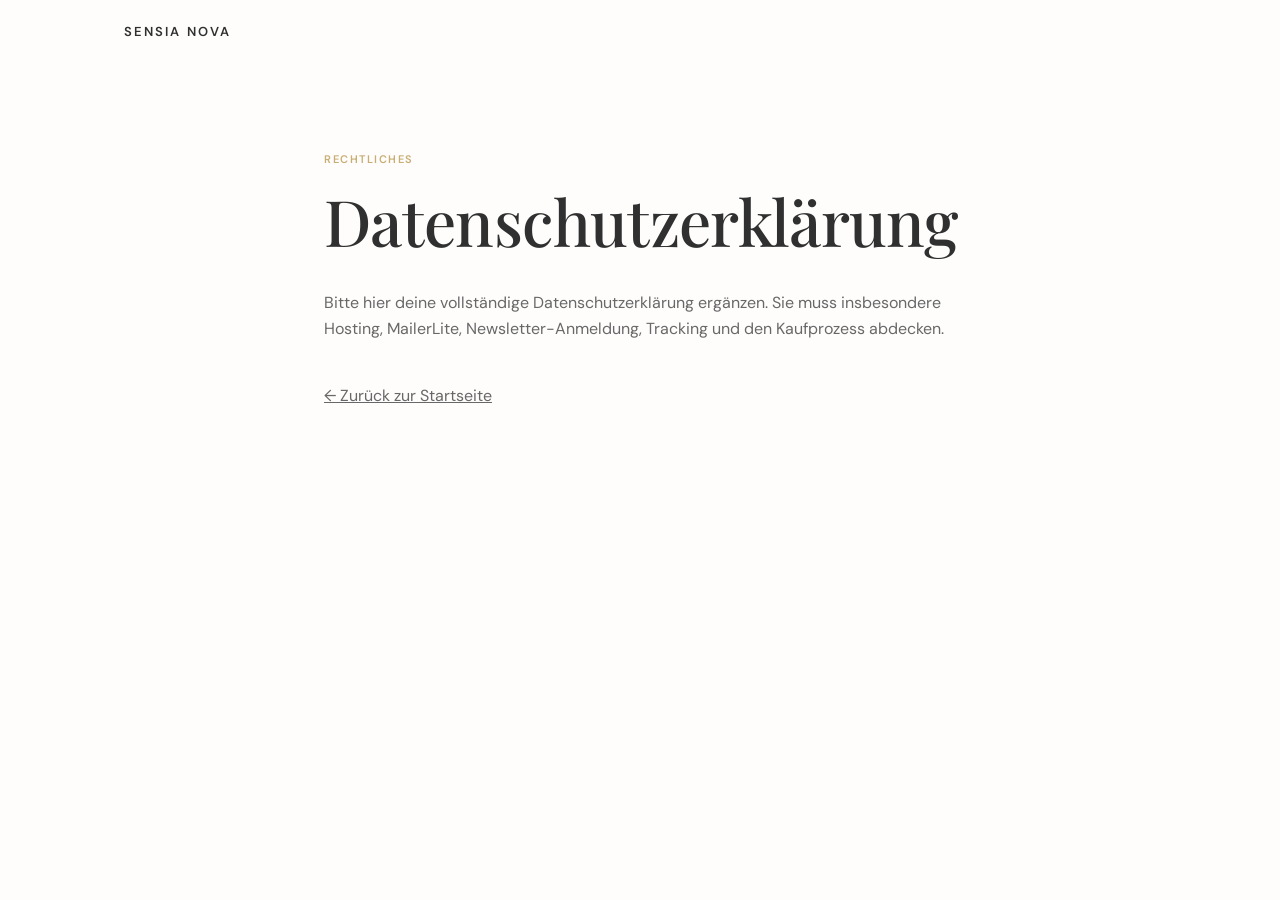
==== datenschutz.html @ ccca2680 "Add complete Sensia Nova landing page for Hostinger deployment Production-ready landing page for 'St" ====
<!doctype html>
<html lang="de">
<head>
  <meta charset="utf-8">
  <meta name="viewport" content="width=device-width, initial-scale=1">
  <title>Datenschutz | Sensia Nova</title>
  <link rel="preconnect" href="https://fonts.googleapis.com">
  <link rel="preconnect" href="https://fonts.gstatic.com" crossorigin>
  <link href="https://fonts.googleapis.com/css2?family=DM+Sans:opsz,wght@9..40,400;9..40,500;9..40,600&family=Playfair+Display:ital,wght@0,500;1,400&display=swap" rel="stylesheet">
  <link rel="stylesheet" href="styles.css">
</head>
<body>
  <header class="site-header">
    <div class="nav-wrap">
      <a class="brand" href="index.html" aria-label="Sensia Nova Startseite">SENSIA NOVA</a>
    </div>
  </header>
  <main>
    <div class="section-shell" style="max-width:760px; padding-top:80px; padding-bottom:80px;">
      <p class="eyebrow">Rechtliches</p>
      <h1 style="margin-bottom:32px;">Datenschutzerklärung</h1>
      <p style="color:var(--text-2);">Bitte hier deine vollständige Datenschutzerklärung ergänzen. Sie muss insbesondere Hosting, MailerLite, Newsletter-Anmeldung, Tracking und den Kaufprozess abdecken.</p>
      <p style="margin-top:40px;"><a href="index.html" style="color:var(--text-2); text-decoration:underline;">← Zurück zur Startseite</a></p>
    </div>
  </main>
</body>
</html>
---- styles.css ----
/* ============================================================
   SENSIA NOVA – Landing Page Styles
   Fonts: DM Sans (body) + Playfair Display (headings/display)
   ============================================================ */

/* ---------- Reset & Base ---------- */
*, *::before, *::after { box-sizing: border-box; margin: 0; padding: 0; }

:root {
  --white:      #FEFDFC;
  --stone-100:  #F5F3EF;
  --stone-200:  #ECEAE5;
  --stone-400:  #C5C0B5;
  --gold:       #C9AE74;
  --blue:       #A9CCE4;
  --text:       #303030;
  --text-2:     #686868;
  --text-3:     #8A8985;

  --body:    'DM Sans', system-ui, sans-serif;
  --display: 'Playfair Display', Georgia, serif;

  --max-w: 1160px;
  --shell-px: clamp(20px, 5vw, 80px);
  --section-py: clamp(64px, 10vw, 128px);

  --radius-sm: 4px;
  --radius-md: 8px;
  --radius-lg: 16px;

  --shadow-card: 0 2px 16px rgba(48,48,48,.08);
  --shadow-book: 8px 24px 64px rgba(48,48,48,.22);

  --transition: 240ms ease;
}

html { scroll-behavior: smooth; }

body {
  font-family: var(--body);
  font-size: 16px;
  line-height: 1.65;
  color: var(--text);
  background: var(--white);
  -webkit-font-smoothing: antialiased;
}

img { max-width: 100%; display: block; }
a { color: inherit; }

/* ---------- Skip link ---------- */
.skip-link {
  position: absolute;
  left: -9999px;
  top: 0;
  padding: 8px 16px;
  background: var(--text);
  color: var(--white);
  font-size: 14px;
  z-index: 1000;
  text-decoration: none;
}
.skip-link:focus { left: 0; }

/* ---------- Screen-reader only ---------- */
.sr-only {
  position: absolute;
  width: 1px; height: 1px;
  padding: 0; margin: -1px;
  overflow: hidden; clip: rect(0,0,0,0);
  white-space: nowrap; border: 0;
}

/* ---------- Layout shell ---------- */
.section-shell {
  max-width: var(--max-w);
  margin-inline: auto;
  padding-inline: var(--shell-px);
}

/* ---------- Typography ---------- */
h1, h2, h3 {
  font-family: var(--display);
  font-weight: 500;
  line-height: 1.15;
  letter-spacing: -.01em;
}

h1 { font-size: clamp(36px, 5.5vw, 64px); }
h2 { font-size: clamp(28px, 4vw, 48px); }
h3 { font-size: clamp(20px, 2.5vw, 28px); }

em { font-style: italic; }

.eyebrow {
  display: inline-block;
  font-family: var(--body);
  font-size: 11px;
  font-weight: 600;
  letter-spacing: .14em;
  text-transform: uppercase;
  color: var(--gold);
  margin-bottom: 16px;
}

.lead {
  font-size: clamp(17px, 2vw, 20px);
  color: var(--text-2);
  line-height: 1.7;
  max-width: 52ch;
}

.microcopy {
  font-size: 13px;
  color: var(--text-3);
  margin-top: 12px;
}

blockquote {
  font-family: var(--display);
  font-style: italic;
  font-size: clamp(18px, 2.2vw, 24px);
  color: var(--text-2);
  border-left: 2px solid var(--gold);
  padding-left: 20px;
  margin-top: 32px;
}

/* ---------- Buttons ---------- */
.button {
  display: inline-flex;
  align-items: center;
  justify-content: center;
  gap: 8px;
  font-family: var(--body);
  font-size: 15px;
  font-weight: 600;
  letter-spacing: .02em;
  text-decoration: none;
  border: none;
  border-radius: var(--radius-sm);
  cursor: pointer;
  transition: background var(--transition), color var(--transition), box-shadow var(--transition), transform var(--transition);
  white-space: nowrap;
  padding: 14px 28px;
}

.button-primary {
  background: var(--text);
  color: var(--white);
}
.button-primary:hover {
  background: #1a1a1a;
  box-shadow: 0 4px 20px rgba(48,48,48,.25);
  transform: translateY(-1px);
}

.button-secondary {
  background: transparent;
  color: var(--text);
  border: 1.5px solid var(--stone-400);
}
.button-secondary:hover {
  border-color: var(--text);
  background: var(--stone-100);
}

.button-large { padding: 16px 36px; font-size: 16px; }

/* ---------- Navigation ---------- */
.site-header {
  position: sticky;
  top: 0;
  z-index: 100;
  background: rgba(254,253,252,.92);
  backdrop-filter: blur(12px);
  -webkit-backdrop-filter: blur(12px);
  border-bottom: 1px solid transparent;
  transition: border-color var(--transition), box-shadow var(--transition);
}
.site-header.scrolled {
  border-color: var(--stone-200);
  box-shadow: 0 1px 12px rgba(48,48,48,.06);
}

.nav-wrap {
  max-width: var(--max-w);
  margin-inline: auto;
  padding: 0 var(--shell-px);
  height: 64px;
  display: flex;
  align-items: center;
  gap: 32px;
}

.brand {
  font-family: var(--body);
  font-size: 13px;
  font-weight: 600;
  letter-spacing: .16em;
  text-decoration: none;
  color: var(--text);
  flex-shrink: 0;
}

.site-nav {
  display: flex;
  align-items: center;
  gap: 28px;
  margin-left: auto;
}
.site-nav a {
  font-size: 14px;
  font-weight: 500;
  color: var(--text-2);
  text-decoration: none;
  transition: color var(--transition);
}
.site-nav a:hover { color: var(--text); }
.site-nav .nav-buy {
  color: var(--text);
  border: 1.5px solid var(--stone-400);
  border-radius: var(--radius-sm);
  padding: 8px 18px;
  font-size: 13px;
  font-weight: 600;
  transition: border-color var(--transition), background var(--transition);
}
.site-nav .nav-buy:hover {
  border-color: var(--text);
  background: var(--stone-100);
}

/* Hamburger */
.menu-toggle {
  display: none;
  flex-direction: column;
  gap: 5px;
  background: none;
  border: none;
  cursor: pointer;
  padding: 8px;
  margin-left: auto;
}
.menu-toggle span {
  display: block;
  width: 22px;
  height: 1.5px;
  background: var(--text);
  transition: transform var(--transition), opacity var(--transition);
  transform-origin: center;
}
.menu-toggle[aria-expanded="true"] span:nth-child(1) { transform: translateY(6.5px) rotate(45deg); }
.menu-toggle[aria-expanded="true"] span:nth-child(2) { opacity: 0; }
.menu-toggle[aria-expanded="true"] span:nth-child(3) { transform: translateY(-6.5px) rotate(-45deg); }

/* ---------- Hero ---------- */
.hero {
  padding-top: clamp(60px, 10vw, 120px);
  padding-bottom: clamp(60px, 10vw, 120px);
  display: grid;
  grid-template-columns: 1fr auto;
  gap: clamp(40px, 6vw, 96px);
  align-items: center;
}

.hero-copy { max-width: 560px; }
.hero-copy h1 { margin-bottom: 24px; }
.hero-copy .lead { margin-bottom: 40px; }

.hero-actions {
  display: flex;
  flex-wrap: wrap;
  gap: 12px;
  align-items: center;
}

/* Book cover mockup */
.book-stage {
  position: relative;
  flex-shrink: 0;
}

.book-shadow {
  position: absolute;
  bottom: -24px;
  left: 50%;
  transform: translateX(-50%);
  width: 85%;
  height: 40px;
  background: radial-gradient(ellipse, rgba(48,48,48,.25) 0%, transparent 70%);
  filter: blur(8px);
}

.book-cover {
  width: clamp(200px, 22vw, 280px);
  aspect-ratio: 5/7;
  background: linear-gradient(160deg, #FAF8F5 0%, #F0EDE8 100%);
  border: 1px solid var(--stone-200);
  border-radius: 2px 8px 8px 2px;
  box-shadow: var(--shadow-book);
  display: flex;
  flex-direction: column;
  align-items: center;
  justify-content: space-between;
  padding: clamp(16px, 3vw, 28px);
  text-align: center;
  position: relative;
  overflow: hidden;
}

.book-cover::before {
  content: '';
  position: absolute;
  inset: 0;
  left: 0;
  width: 6px;
  background: linear-gradient(to right, rgba(48,48,48,.12), transparent);
  border-radius: 0;
}

.cover-brand {
  font-size: 9px;
  font-weight: 600;
  letter-spacing: .22em;
  color: var(--text-3);
}

.cover-title {
  font-family: var(--display);
  font-size: clamp(22px, 3.5vw, 36px);
  font-weight: 500;
  line-height: 1.1;
  color: var(--text);
}
.cover-title em { display: block; }

.cover-ornament {
  display: flex;
  align-items: center;
  gap: 8px;
  width: 100%;
}
.cover-ornament span {
  flex: 1;
  height: 1px;
  background: var(--gold);
  opacity: .5;
}
.cover-ornament img {
  width: clamp(24px, 3vw, 36px);
  height: auto;
}

.cover-subtitle {
  font-size: 7.5px;
  font-weight: 600;
  letter-spacing: .12em;
  color: var(--text-2);
  line-height: 1.6;
}

.cover-bottom {
  font-size: 7px;
  font-weight: 600;
  letter-spacing: .18em;
  color: var(--gold);
}

.cover-author {
  font-size: 8px;
  font-weight: 500;
  letter-spacing: .14em;
  color: var(--text-3);
}

/* ---------- Sample / Leseprobe ---------- */
.sample-section {
  background: var(--stone-100);
  padding-block: var(--section-py);
}

.sample-grid {
  display: grid;
  grid-template-columns: 1fr 1fr;
  gap: clamp(40px, 6vw, 80px);
  align-items: center;
}

.sample-copy h2 { margin-bottom: 16px; }
.sample-copy p { color: var(--text-2); margin-bottom: 24px; }

.quiet-list {
  list-style: none;
  display: flex;
  flex-direction: column;
  gap: 10px;
}
.quiet-list li {
  font-size: 15px;
  color: var(--text-2);
  padding-left: 20px;
  position: relative;
}
.quiet-list li::before {
  content: '—';
  position: absolute;
  left: 0;
  color: var(--gold);
}

.signup-card {
  background: var(--white);
  border: 1px solid var(--stone-200);
  border-radius: var(--radius-lg);
  padding: clamp(24px, 4vw, 48px);
  box-shadow: var(--shadow-card);
}

.card-kicker {
  font-size: 11px;
  font-weight: 600;
  letter-spacing: .14em;
  text-transform: uppercase;
  color: var(--gold);
  margin-bottom: 12px;
}

.signup-card h3 {
  font-size: clamp(18px, 2.2vw, 24px);
  margin-bottom: 8px;
}
.signup-card > p {
  font-size: 15px;
  color: var(--text-2);
  margin-bottom: 24px;
}

.sample-form label[for="email"] {
  display: block;
  font-size: 13px;
  font-weight: 500;
  margin-bottom: 8px;
  color: var(--text-2);
}

.form-row {
  display: flex;
  gap: 8px;
  margin-bottom: 16px;
}

.form-row input {
  flex: 1;
  font-family: var(--body);
  font-size: 15px;
  color: var(--text);
  background: var(--white);
  border: 1.5px solid var(--stone-200);
  border-radius: var(--radius-sm);
  padding: 12px 14px;
  outline: none;
  transition: border-color var(--transition);
  min-width: 0;
}
.form-row input:focus { border-color: var(--text); }
.form-row input::placeholder { color: var(--text-3); }

.consent {
  display: flex;
  gap: 10px;
  align-items: flex-start;
  cursor: pointer;
  margin-bottom: 12px;
}
.consent input[type="checkbox"] {
  margin-top: 3px;
  flex-shrink: 0;
  width: 15px;
  height: 15px;
  accent-color: var(--text);
  cursor: pointer;
}
.consent span {
  font-size: 13px;
  color: var(--text-2);
  line-height: 1.5;
}

.form-note {
  font-size: 12px;
  color: var(--text-3);
}
.form-note a { text-decoration: underline; }

.form-status {
  font-size: 14px;
  font-weight: 500;
  margin-top: 12px;
  min-height: 20px;
}
.form-status.success { color: #3d8a4e; }
.form-status.error   { color: #b84040; }

/* ---------- Editorial / Workbook section ---------- */
.editorial-section {
  padding-block: var(--section-py);
}

.section-heading {
  text-align: center;
  max-width: 680px;
  margin-inline: auto;
  margin-bottom: clamp(48px, 7vw, 80px);
}
.section-heading h2 { margin-top: 0; }

.editorial-grid {
  display: grid;
  grid-template-columns: repeat(3, 1fr);
  gap: clamp(24px, 4vw, 48px);
}

.editorial-item {
  padding-top: 28px;
  border-top: 1px solid var(--stone-200);
}
.editorial-item span {
  display: block;
  font-size: 11px;
  font-weight: 600;
  letter-spacing: .14em;
  color: var(--gold);
  margin-bottom: 12px;
}
.editorial-item h3 {
  font-size: clamp(18px, 2vw, 22px);
  margin-bottom: 10px;
}
.editorial-item p {
  font-size: 15px;
  color: var(--text-2);
  line-height: 1.65;
}

/* ---------- Preview / Inhalt section ---------- */
.preview-section {
  background: var(--stone-100);
  padding-block: var(--section-py);
}

.preview-grid {
  display: grid;
  grid-template-columns: auto 1fr;
  gap: clamp(40px, 7vw, 96px);
  align-items: center;
}

/* Page stack mockup */
.page-stack {
  position: relative;
  width: clamp(220px, 26vw, 320px);
  height: clamp(290px, 34vw, 420px);
  flex-shrink: 0;
}

.sample-page {
  position: absolute;
  width: 88%;
  background: var(--white);
  border: 1px solid var(--stone-200);
  border-radius: var(--radius-md);
  padding: 24px;
  box-shadow: var(--shadow-card);
}
.sample-page span {
  display: block;
  font-size: 9px;
  font-weight: 600;
  letter-spacing: .16em;
  color: var(--gold);
  margin-bottom: 12px;
}
.sample-page h3 {
  font-size: 16px;
  margin-bottom: 4px;
}
.sample-page em {
  display: block;
  font-family: var(--display);
  font-size: 13px;
  color: var(--text-3);
  margin-bottom: 12px;
}
.sample-page p, .sample-page div {
  font-size: 13px;
  color: var(--text-2);
  line-height: 1.6;
}
.sample-page div {
  height: 1px;
  background: var(--stone-200);
  margin: 12px 0;
}

.page-back {
  bottom: 0;
  right: 0;
  transform: rotate(3deg);
}
.page-front {
  top: 0;
  left: 0;
}

.preview-copy h2 { margin-bottom: 16px; }
.preview-copy p  { color: var(--text-2); }

/* ---------- Purchase / Kaufen section ---------- */
.purchase-section {
  padding-block: var(--section-py);
  display: grid;
  grid-template-columns: 1fr auto;
  gap: clamp(40px, 6vw, 80px);
  align-items: center;
}

.purchase-section h2 { margin-bottom: 16px; }
.purchase-section p  { color: var(--text-2); max-width: 52ch; }

.purchase-action {
  display: flex;
  flex-direction: column;
  align-items: center;
  gap: 12px;
  flex-shrink: 0;
}
#price-label {
  font-size: 13px;
  color: var(--text-3);
}

/* ---------- Author note ---------- */
.author-note {
  background: var(--stone-100);
  padding-block: var(--section-py);
}

.narrow {
  max-width: 640px;
  text-align: center;
}
.narrow h2 { margin-bottom: 20px; }
.narrow p  { color: var(--text-2); }

.small-star {
  width: 36px;
  height: 36px;
  margin-inline: auto;
  margin-bottom: 24px;
}

.signature {
  font-family: var(--display);
  font-style: italic;
  font-size: 20px;
  color: var(--text);
  margin-top: 24px;
}

/* ---------- Footer ---------- */
footer {
  padding-block: 48px;
  border-top: 1px solid var(--stone-200);
}

.footer-inner {
  display: flex;
  justify-content: space-between;
  align-items: center;
  gap: 24px;
  flex-wrap: wrap;
}

.footer-inner strong {
  display: block;
  font-size: 12px;
  font-weight: 600;
  letter-spacing: .16em;
  margin-bottom: 4px;
}
.footer-inner p {
  font-size: 13px;
  color: var(--text-3);
}

.footer-links {
  display: flex;
  gap: 24px;
}
.footer-links a {
  font-size: 13px;
  color: var(--text-3);
  text-decoration: none;
  transition: color var(--transition);
}
.footer-links a:hover { color: var(--text); }

/* ---------- Scroll reveal animation ---------- */
.reveal {
  opacity: 0;
  transform: translateY(24px);
  transition: opacity 600ms ease, transform 600ms ease;
}
.reveal.visible {
  opacity: 1;
  transform: translateY(0);
}

/* ---------- Responsive ---------- */
@media (max-width: 900px) {
  .hero {
    grid-template-columns: 1fr;
    text-align: center;
  }
  .hero-copy { max-width: 100%; }
  .hero-copy .lead { margin-inline: auto; }
  .hero-actions { justify-content: center; }
  .book-stage {
    order: -1;
    display: flex;
    justify-content: center;
  }

  .sample-grid { grid-template-columns: 1fr; }
  .editorial-grid { grid-template-columns: 1fr 1fr; }
  .preview-grid { grid-template-columns: 1fr; }
  .page-stack { display: none; }
  .purchase-section {
    grid-template-columns: 1fr;
    text-align: center;
  }
  .purchase-action { align-items: center; }
  .purchase-section p { margin-inline: auto; }
}

@media (max-width: 640px) {
  .menu-toggle { display: flex; }

  .site-nav {
    position: absolute;
    top: 64px;
    left: 0;
    right: 0;
    background: var(--white);
    border-bottom: 1px solid var(--stone-200);
    flex-direction: column;
    align-items: flex-start;
    gap: 0;
    padding: 16px var(--shell-px);
    display: none;
    box-shadow: 0 8px 24px rgba(48,48,48,.08);
  }
  .site-nav.open { display: flex; }
  .site-nav a {
    padding: 12px 0;
    width: 100%;
    border-bottom: 1px solid var(--stone-200);
    font-size: 16px;
  }
  .site-nav a:last-child { border-bottom: none; }
  .site-nav .nav-buy {
    border: none;
    padding: 12px 0;
    border-radius: 0;
    font-size: 16px;
  }

  .editorial-grid { grid-template-columns: 1fr; }

  .form-row {
    flex-direction: column;
  }
  .form-row .button { width: 100%; }

  .footer-inner { flex-direction: column; align-items: flex-start; }
  .footer-links { flex-wrap: wrap; gap: 16px; }
}
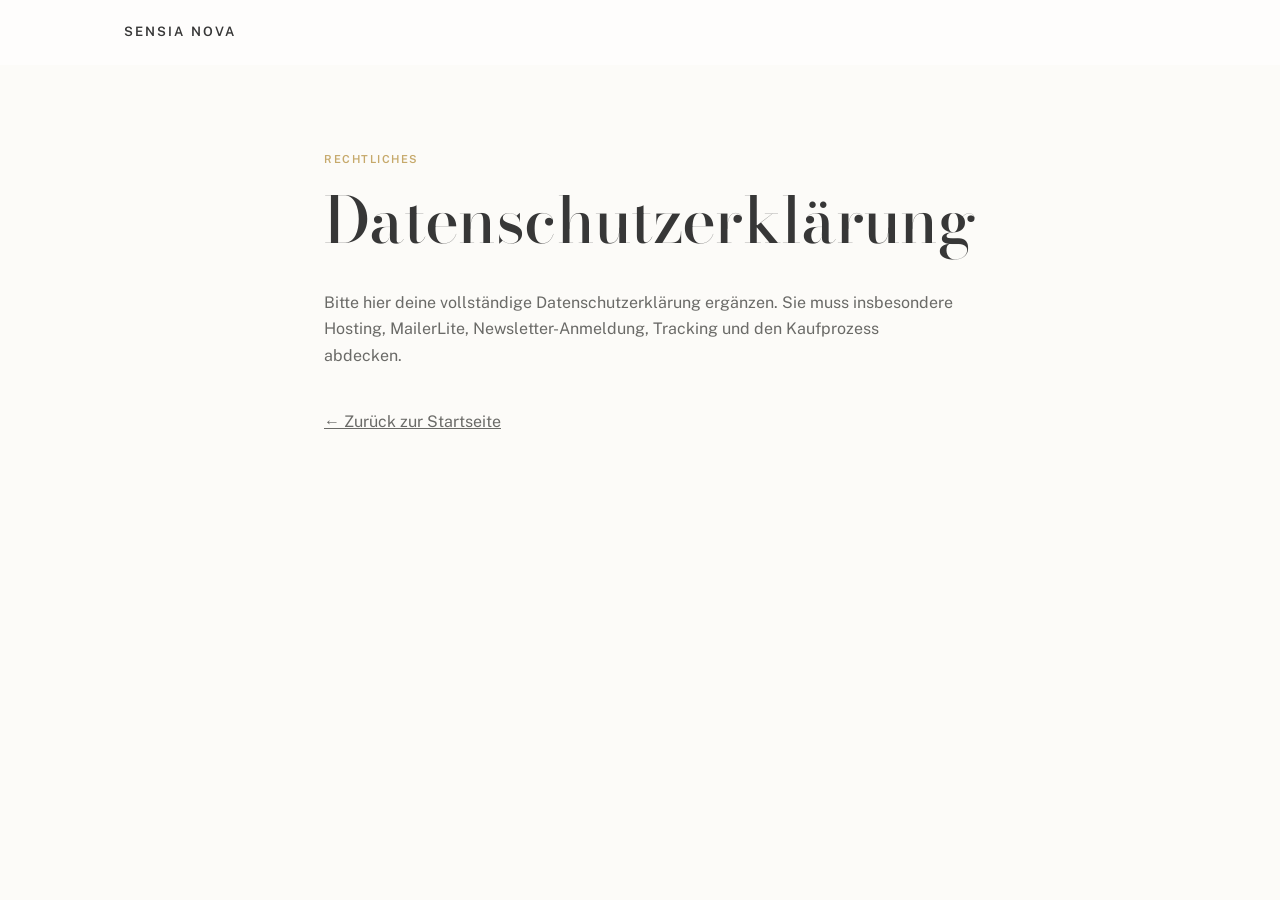
==== commit 9cda9a22: "Apply Sensia Nova Design System v2 colors and typography Replaces DM Sans + Playfair Display with th" ====
--- a/datenschutz.html
+++ b/datenschutz.html
@@ -6,7 +6,7 @@
   <title>Datenschutz | Sensia Nova</title>
   <link rel="preconnect" href="https://fonts.googleapis.com">
   <link rel="preconnect" href="https://fonts.gstatic.com" crossorigin>
-  <link href="https://fonts.googleapis.com/css2?family=DM+Sans:opsz,wght@9..40,400;9..40,500;9..40,600&family=Playfair+Display:ital,wght@0,500;1,400&display=swap" rel="stylesheet">
+  <link href="https://fonts.googleapis.com/css2?family=Bodoni+Moda:ital,opsz,wght@0,6..96,400;0,6..96,500;1,6..96,400&family=Public+Sans:wght@400;500;600&display=swap" rel="stylesheet">
   <link rel="stylesheet" href="styles.css">
 </head>
 <body>
--- a/styles.css
+++ b/styles.css
@@ -1,24 +1,33 @@
 /* ============================================================
    SENSIA NOVA – Landing Page Styles
-   Fonts: DM Sans (body) + Playfair Display (headings/display)
+   Design System v2: Bodoni Moda (display) + Public Sans (body)
    ============================================================ */
 
 /* ---------- Reset & Base ---------- */
 *, *::before, *::after { box-sizing: border-box; margin: 0; padding: 0; }
 
 :root {
-  --white:      #FEFDFC;
-  --stone-100:  #F5F3EF;
-  --stone-200:  #ECEAE5;
-  --stone-400:  #C5C0B5;
-  --gold:       #C9AE74;
-  --blue:       #A9CCE4;
-  --text:       #303030;
-  --text-2:     #686868;
-  --text-3:     #8A8985;
-
-  --body:    'DM Sans', system-ui, sans-serif;
-  --display: 'Playfair Display', Georgia, serif;
+  /* Neutrals */
+  --white:      #FCFBF8;
+  --stone-100:  #F7F4EF;
+  --stone-200:  #E5E3DD;
+  --stone-400:  #C5BFB5;
+  --sand:       #F3EBDD;
+  --line:       #E7E0D7;
+
+  /* Accents */
+  --gold:       #C6A96B;
+  --blue:       #BFD9EA;
+  --blue-btn:   #91BCD8;
+  --olive:      #C8D1C5;
+
+  /* Text */
+  --text:       #373737;
+  --text-2:     #6A6A67;
+  --text-3:     #9A9997;
+
+  --body:    'Public Sans', 'Suisse International', 'Neue Haas Grotesk', Arial, sans-serif;
+  --display: 'Bodoni Moda', 'Canela', 'IvyPresto', 'Noe Display', Georgia, serif;
 
   --max-w: 1160px;
   --shell-px: clamp(20px, 5vw, 80px);
@@ -146,22 +155,22 @@
 }
 
 .button-primary {
-  background: var(--text);
-  color: var(--white);
+  background: var(--blue-btn);
+  color: #fff;
 }
 .button-primary:hover {
-  background: #1a1a1a;
-  box-shadow: 0 4px 20px rgba(48,48,48,.25);
+  background: #7aaec9;
+  box-shadow: 0 4px 20px rgba(145,188,216,.35);
   transform: translateY(-1px);
 }
 
 .button-secondary {
   background: transparent;
   color: var(--text);
-  border: 1.5px solid var(--stone-400);
+  border: 1.5px solid var(--stone-200);
 }
 .button-secondary:hover {
-  border-color: var(--text);
+  border-color: var(--text-2);
   background: var(--stone-100);
 }
 
@@ -218,17 +227,16 @@
 }
 .site-nav a:hover { color: var(--text); }
 .site-nav .nav-buy {
-  color: var(--text);
-  border: 1.5px solid var(--stone-400);
+  color: #fff;
+  background: var(--blue-btn);
   border-radius: var(--radius-sm);
   padding: 8px 18px;
   font-size: 13px;
   font-weight: 600;
-  transition: border-color var(--transition), background var(--transition);
+  transition: background var(--transition);
 }
 .site-nav .nav-buy:hover {
-  border-color: var(--text);
-  background: var(--stone-100);
+  background: #7aaec9;
 }
 
 /* Hamburger */
@@ -376,7 +384,7 @@
 
 /* ---------- Sample / Leseprobe ---------- */
 .sample-section {
-  background: var(--stone-100);
+  background: var(--sand);
   padding-block: var(--section-py);
 }
 
@@ -410,8 +418,8 @@
 }
 
 .signup-card {
-  background: var(--white);
-  border: 1px solid var(--stone-200);
+  background: var(--stone-100);
+  border: 1px solid var(--line);
   border-radius: var(--radius-lg);
   padding: clamp(24px, 4vw, 48px);
   box-shadow: var(--shadow-card);
@@ -456,7 +464,7 @@
   font-size: 15px;
   color: var(--text);
   background: var(--white);
-  border: 1.5px solid var(--stone-200);
+  border: 1.5px solid var(--line);
   border-radius: var(--radius-sm);
   padding: 12px 14px;
   outline: none;
@@ -545,7 +553,7 @@
 
 /* ---------- Preview / Inhalt section ---------- */
 .preview-section {
-  background: var(--stone-100);
+  background: var(--sand);
   padding-block: var(--section-py);
 }
 
@@ -645,6 +653,7 @@
   background: var(--stone-100);
   padding-block: var(--section-py);
 }
+
 
 .narrow {
   max-width: 640px;
